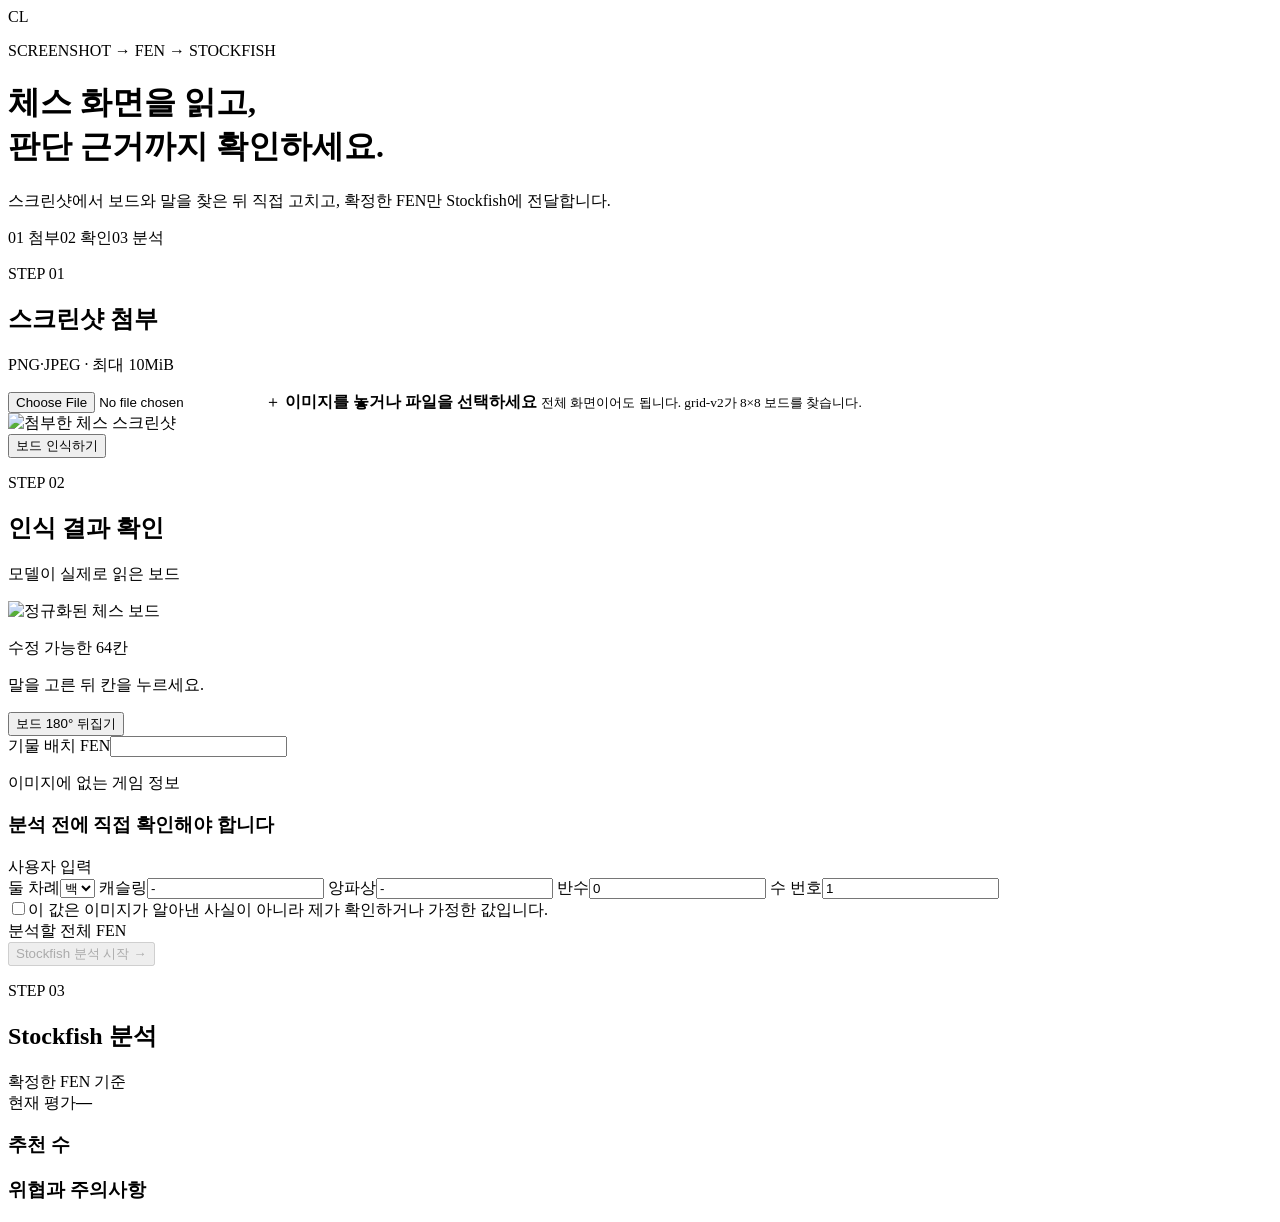
==== image2pgn/web/index.html @ 63f6f7c5 "feat(web): add screenshot analysis flow" ====
<!doctype html>
<html lang="ko">
<head>
  <meta charset="utf-8">
  <meta name="viewport" content="width=device-width, initial-scale=1">
  <title>ChessLens · 스크린샷 체스 분석</title>
  <link rel="stylesheet" href="/assets/styles.css">
</head>
<body>
  <header class="hero">
    <div class="hero__mark" aria-hidden="true">CL</div>
    <div>
      <p class="eyebrow">SCREENSHOT → FEN → STOCKFISH</p>
      <h1>체스 화면을 읽고,<br><span>판단 근거까지 확인하세요.</span></h1>
      <p class="hero__copy">스크린샷에서 보드와 말을 찾은 뒤 직접 고치고, 확정한 FEN만 Stockfish에 전달합니다.</p>
    </div>
    <div class="hero__steps" aria-label="처리 단계">
      <span class="active">01 첨부</span><span>02 확인</span><span>03 분석</span>
    </div>
  </header>

  <main>
    <section class="panel upload-panel" aria-labelledby="upload-title">
      <div class="section-heading">
        <div><p class="step">STEP 01</p><h2 id="upload-title">스크린샷 첨부</h2></div>
        <p>PNG·JPEG · 최대 10MiB</p>
      </div>
      <label class="dropzone" id="dropzone">
        <input id="image-input" type="file" accept="image/png,image/jpeg">
        <span class="dropzone__icon">＋</span>
        <strong>이미지를 놓거나 파일을 선택하세요</strong>
        <small>전체 화면이어도 됩니다. grid-v2가 8×8 보드를 찾습니다.</small>
      </label>
      <div class="upload-preview hidden" id="upload-preview">
        <img id="source-preview" alt="첨부한 체스 스크린샷">
        <div><strong id="file-name"></strong><span id="file-size"></span></div>
        <button class="button button--primary" id="recognize-button" type="button">보드 인식하기</button>
      </div>
    </section>

    <section class="panel hidden" id="review-section" aria-labelledby="review-title">
      <div class="section-heading">
        <div><p class="step">STEP 02</p><h2 id="review-title">인식 결과 확인</h2></div>
        <div class="badges" id="recognition-badges"></div>
      </div>
      <div class="review-layout">
        <div class="normalized-card">
          <p class="card-label">모델이 실제로 읽은 보드</p>
          <img id="normalized-board" alt="정규화된 체스 보드">
          <p class="muted" id="detection-copy"></p>
        </div>
        <div>
          <div class="board-toolbar">
            <div><p class="card-label">수정 가능한 64칸</p><p class="muted">말을 고른 뒤 칸을 누르세요.</p></div>
            <button class="button button--ghost" id="flip-button" type="button">보드 180° 뒤집기</button>
          </div>
          <div class="chessboard" id="chessboard" aria-label="수정 가능한 체스판"></div>
          <div class="piece-palette" id="piece-palette" aria-label="기물 선택"></div>
        </div>
      </div>
      <div class="warning-box hidden" id="recognition-warning"></div>
      <label class="field field--wide"><span>기물 배치 FEN</span><input id="placement" spellcheck="false"></label>

      <div class="history-card">
        <div class="history-card__title"><div><p class="card-label">이미지에 없는 게임 정보</p><h3>분석 전에 직접 확인해야 합니다</h3></div><span class="assumption">사용자 입력</span></div>
        <div class="form-grid">
          <label class="field"><span>둘 차례</span><select id="side"><option value="w">백</option><option value="b">흑</option></select></label>
          <label class="field"><span>캐슬링</span><input id="castling" value="-" spellcheck="false"></label>
          <label class="field"><span>앙파상</span><input id="en-passant" value="-" spellcheck="false"></label>
          <label class="field"><span>반수</span><input id="halfmove" type="number" min="0" value="0"></label>
          <label class="field"><span>수 번호</span><input id="fullmove" type="number" min="1" value="1"></label>
        </div>
        <label class="confirm"><input id="confirm-history" type="checkbox"><span>이 값은 이미지가 알아낸 사실이 아니라 제가 확인하거나 가정한 값입니다.</span></label>
      </div>
      <div class="fen-output"><span>분석할 전체 FEN</span><code id="full-fen"></code></div>
      <button class="button button--analyze" id="analyze-button" type="button" disabled>Stockfish 분석 시작 <span>→</span></button>
    </section>

    <section class="panel hidden" id="result-section" aria-labelledby="result-title">
      <div class="section-heading"><div><p class="step">STEP 03</p><h2 id="result-title">Stockfish 분석</h2></div><span class="analysis-status">확정한 FEN 기준</span></div>
      <div class="result-hero"><div><span>현재 평가</span><strong id="evaluation">—</strong></div><p id="summary"></p></div>
      <div class="result-grid"><div><h3>추천 수</h3><div id="candidate-moves"></div></div><div><h3>위협과 주의사항</h3><div id="threats"></div></div></div>
    </section>

    <div class="toast hidden" id="toast" role="status"></div>
  </main>
  <script src="/assets/app.js"></script>
</body>
</html>
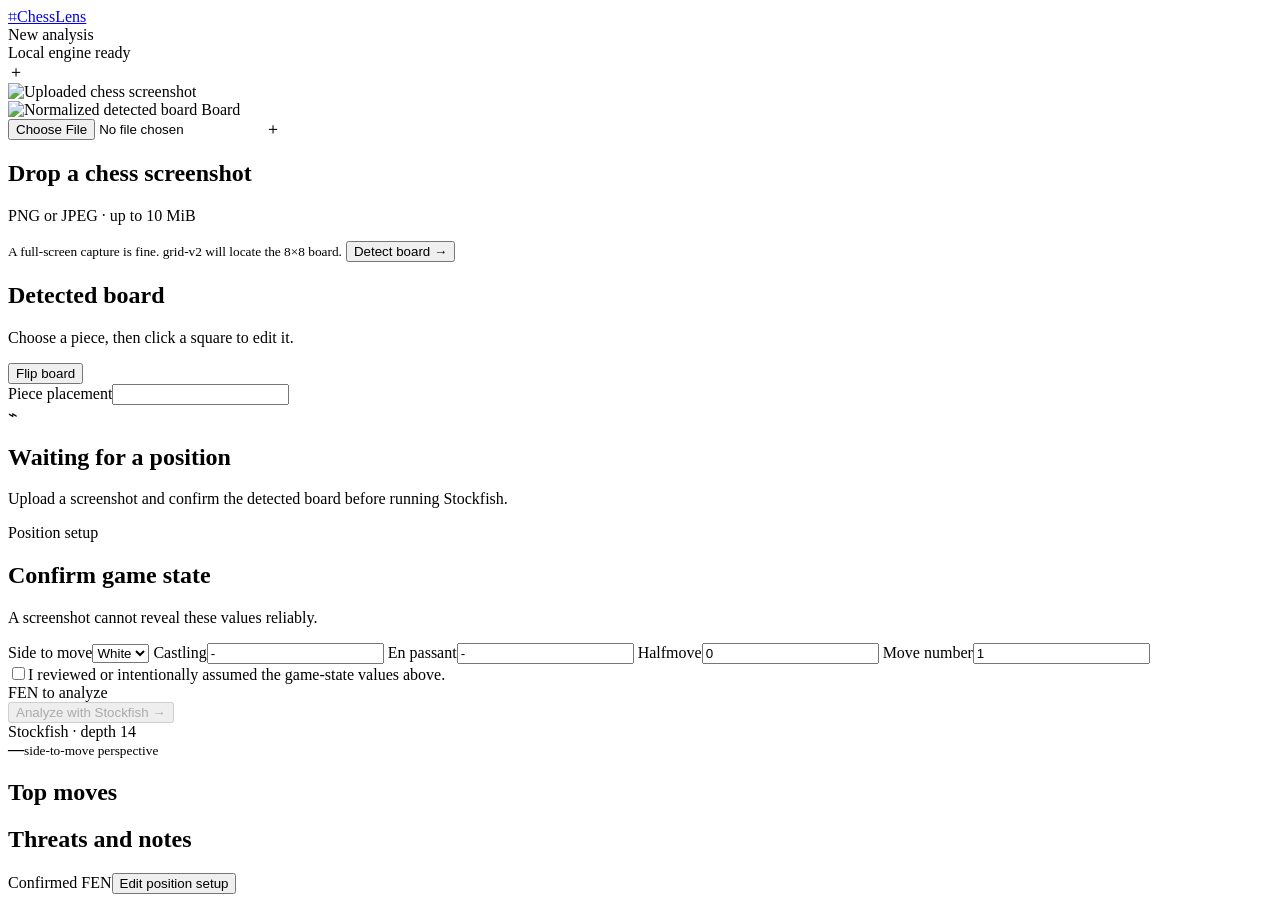
==== commit 1ad0fad6: "feat(web): redesign analysis workspace" ====
--- a/image2pgn/web/index.html
+++ b/image2pgn/web/index.html
@@ -1,89 +1,101 @@
 <!doctype html>
-<html lang="ko">
+<html lang="en">
 <head>
   <meta charset="utf-8">
   <meta name="viewport" content="width=device-width, initial-scale=1">
-  <title>ChessLens · 스크린샷 체스 분석</title>
+  <title>ChessLens · Screenshot analysis</title>
   <link rel="stylesheet" href="/assets/styles.css">
 </head>
 <body>
-  <header class="hero">
-    <div class="hero__mark" aria-hidden="true">CL</div>
-    <div>
-      <p class="eyebrow">SCREENSHOT → FEN → STOCKFISH</p>
-      <h1>체스 화면을 읽고,<br><span>판단 근거까지 확인하세요.</span></h1>
-      <p class="hero__copy">스크린샷에서 보드와 말을 찾은 뒤 직접 고치고, 확정한 FEN만 Stockfish에 전달합니다.</p>
+  <div class="app-shell">
+    <header class="appbar">
+      <a class="brand" href="/" aria-label="ChessLens home"><span class="brand-mark" aria-hidden="true">⌗</span><span>ChessLens</span></a>
+      <nav class="app-nav" aria-label="Primary navigation"><span class="active">New analysis</span></nav>
+      <div class="engine-state"><span class="state-dot" aria-hidden="true"></span><span>Local engine ready</span></div>
+    </header>
+
+    <div class="workspace">
+      <aside class="source-rail" aria-label="Uploaded images">
+        <label class="rail-add" for="image-input" aria-label="Add screenshot">＋</label>
+        <div class="upload-preview hidden" id="upload-preview">
+          <img id="source-preview" alt="Uploaded chess screenshot">
+          <strong id="file-name"></strong>
+          <span id="file-size"></span>
+        </div>
+        <div class="normalized-preview hidden" id="normalized-preview">
+          <img id="normalized-board" alt="Normalized detected board">
+          <span>Board</span>
+        </div>
+      </aside>
+
+      <main class="board-stage">
+        <section class="upload-stage" id="upload-stage" aria-labelledby="upload-title">
+          <label class="dropzone" id="dropzone">
+            <input id="image-input" type="file" accept="image/png,image/jpeg">
+            <span class="dropzone-icon" aria-hidden="true">＋</span>
+            <h1 id="upload-title">Drop a chess screenshot</h1>
+            <p>PNG or JPEG · up to 10 MiB</p>
+            <small>A full-screen capture is fine. grid-v2 will locate the 8×8 board.</small>
+          </label>
+          <button class="primary-action hidden" id="recognize-button" type="button">Detect board <span>→</span></button>
+        </section>
+
+        <section class="review-section hidden" id="review-section" aria-labelledby="review-title">
+          <div class="stage-toolbar">
+            <div><h1 id="review-title">Detected board</h1><p>Choose a piece, then click a square to edit it.</p></div>
+            <div class="recognition-badges" id="recognition-badges"></div>
+            <button class="quiet-action" id="flip-button" type="button">Flip board</button>
+          </div>
+
+          <div class="board-wrap">
+            <div class="chessboard" id="chessboard" aria-label="Editable chessboard"></div>
+            <div class="piece-palette" id="piece-palette" aria-label="Piece palette"></div>
+          </div>
+
+          <div class="warning-box hidden" id="recognition-warning" role="alert"></div>
+          <div class="board-meta">
+            <span id="detection-copy"></span>
+            <label class="placement-field"><span>Piece placement</span><input id="placement" spellcheck="false"></label>
+          </div>
+        </section>
+      </main>
+
+      <aside class="analysis-rail" aria-label="Position analysis">
+        <section class="analysis-empty" id="analysis-empty">
+          <span class="empty-mark" aria-hidden="true">⌁</span>
+          <h2>Waiting for a position</h2>
+          <p>Upload a screenshot and confirm the detected board before running Stockfish.</p>
+        </section>
+
+        <section class="analysis-setup hidden" id="analysis-setup" aria-labelledby="setup-title">
+          <div class="rail-heading"><span>Position setup</span><h2 id="setup-title">Confirm game state</h2><p>A screenshot cannot reveal these values reliably.</p></div>
+          <div class="form-grid">
+            <label class="field"><span>Side to move</span><select id="side"><option value="w">White</option><option value="b">Black</option></select></label>
+            <label class="field"><span>Castling</span><input id="castling" value="-" spellcheck="false"></label>
+            <label class="field"><span>En passant</span><input id="en-passant" value="-" spellcheck="false"></label>
+            <label class="field"><span>Halfmove</span><input id="halfmove" type="number" min="0" value="0"></label>
+            <label class="field"><span>Move number</span><input id="fullmove" type="number" min="1" value="1"></label>
+          </div>
+          <label class="confirm"><input id="confirm-history" type="checkbox"><span>I reviewed or intentionally assumed the game-state values above.</span></label>
+          <div class="fen-dock"><span>FEN to analyze</span><code id="full-fen"></code></div>
+          <button class="primary-action" id="analyze-button" type="button" disabled>Analyze with Stockfish <span>→</span></button>
+        </section>
+
+        <section class="analysis-result hidden" id="result-section" aria-labelledby="result-title">
+          <div class="result-head">
+            <span id="result-title">Stockfish · depth 14</span>
+            <div class="evaluation"><strong id="evaluation">—</strong><small>side-to-move perspective</small></div>
+            <div class="eval-track" aria-hidden="true"><span></span></div>
+            <p id="summary"></p>
+          </div>
+          <div class="move-list"><h2>Top moves</h2><div id="candidate-moves"></div></div>
+          <div class="threat-list"><h2>Threats and notes</h2><div id="threats"></div></div>
+          <div class="result-dock"><span>Confirmed FEN</span><code id="result-fen"></code><button class="quiet-action" id="edit-position-button" type="button">Edit position setup</button></div>
+        </section>
+      </aside>
     </div>
-    <div class="hero__steps" aria-label="처리 단계">
-      <span class="active">01 첨부</span><span>02 확인</span><span>03 분석</span>
-    </div>
-  </header>
-
-  <main>
-    <section class="panel upload-panel" aria-labelledby="upload-title">
-      <div class="section-heading">
-        <div><p class="step">STEP 01</p><h2 id="upload-title">스크린샷 첨부</h2></div>
-        <p>PNG·JPEG · 최대 10MiB</p>
-      </div>
-      <label class="dropzone" id="dropzone">
-        <input id="image-input" type="file" accept="image/png,image/jpeg">
-        <span class="dropzone__icon">＋</span>
-        <strong>이미지를 놓거나 파일을 선택하세요</strong>
-        <small>전체 화면이어도 됩니다. grid-v2가 8×8 보드를 찾습니다.</small>
-      </label>
-      <div class="upload-preview hidden" id="upload-preview">
-        <img id="source-preview" alt="첨부한 체스 스크린샷">
-        <div><strong id="file-name"></strong><span id="file-size"></span></div>
-        <button class="button button--primary" id="recognize-button" type="button">보드 인식하기</button>
-      </div>
-    </section>
-
-    <section class="panel hidden" id="review-section" aria-labelledby="review-title">
-      <div class="section-heading">
-        <div><p class="step">STEP 02</p><h2 id="review-title">인식 결과 확인</h2></div>
-        <div class="badges" id="recognition-badges"></div>
-      </div>
-      <div class="review-layout">
-        <div class="normalized-card">
-          <p class="card-label">모델이 실제로 읽은 보드</p>
-          <img id="normalized-board" alt="정규화된 체스 보드">
-          <p class="muted" id="detection-copy"></p>
-        </div>
-        <div>
-          <div class="board-toolbar">
-            <div><p class="card-label">수정 가능한 64칸</p><p class="muted">말을 고른 뒤 칸을 누르세요.</p></div>
-            <button class="button button--ghost" id="flip-button" type="button">보드 180° 뒤집기</button>
-          </div>
-          <div class="chessboard" id="chessboard" aria-label="수정 가능한 체스판"></div>
-          <div class="piece-palette" id="piece-palette" aria-label="기물 선택"></div>
-        </div>
-      </div>
-      <div class="warning-box hidden" id="recognition-warning"></div>
-      <label class="field field--wide"><span>기물 배치 FEN</span><input id="placement" spellcheck="false"></label>
-
-      <div class="history-card">
-        <div class="history-card__title"><div><p class="card-label">이미지에 없는 게임 정보</p><h3>분석 전에 직접 확인해야 합니다</h3></div><span class="assumption">사용자 입력</span></div>
-        <div class="form-grid">
-          <label class="field"><span>둘 차례</span><select id="side"><option value="w">백</option><option value="b">흑</option></select></label>
-          <label class="field"><span>캐슬링</span><input id="castling" value="-" spellcheck="false"></label>
-          <label class="field"><span>앙파상</span><input id="en-passant" value="-" spellcheck="false"></label>
-          <label class="field"><span>반수</span><input id="halfmove" type="number" min="0" value="0"></label>
-          <label class="field"><span>수 번호</span><input id="fullmove" type="number" min="1" value="1"></label>
-        </div>
-        <label class="confirm"><input id="confirm-history" type="checkbox"><span>이 값은 이미지가 알아낸 사실이 아니라 제가 확인하거나 가정한 값입니다.</span></label>
-      </div>
-      <div class="fen-output"><span>분석할 전체 FEN</span><code id="full-fen"></code></div>
-      <button class="button button--analyze" id="analyze-button" type="button" disabled>Stockfish 분석 시작 <span>→</span></button>
-    </section>
-
-    <section class="panel hidden" id="result-section" aria-labelledby="result-title">
-      <div class="section-heading"><div><p class="step">STEP 03</p><h2 id="result-title">Stockfish 분석</h2></div><span class="analysis-status">확정한 FEN 기준</span></div>
-      <div class="result-hero"><div><span>현재 평가</span><strong id="evaluation">—</strong></div><p id="summary"></p></div>
-      <div class="result-grid"><div><h3>추천 수</h3><div id="candidate-moves"></div></div><div><h3>위협과 주의사항</h3><div id="threats"></div></div></div>
-    </section>
-
-    <div class="toast hidden" id="toast" role="status"></div>
-  </main>
+  </div>
+  <div class="toast hidden" id="toast" role="status"></div>
   <script src="/assets/app.js"></script>
 </body>
 </html>
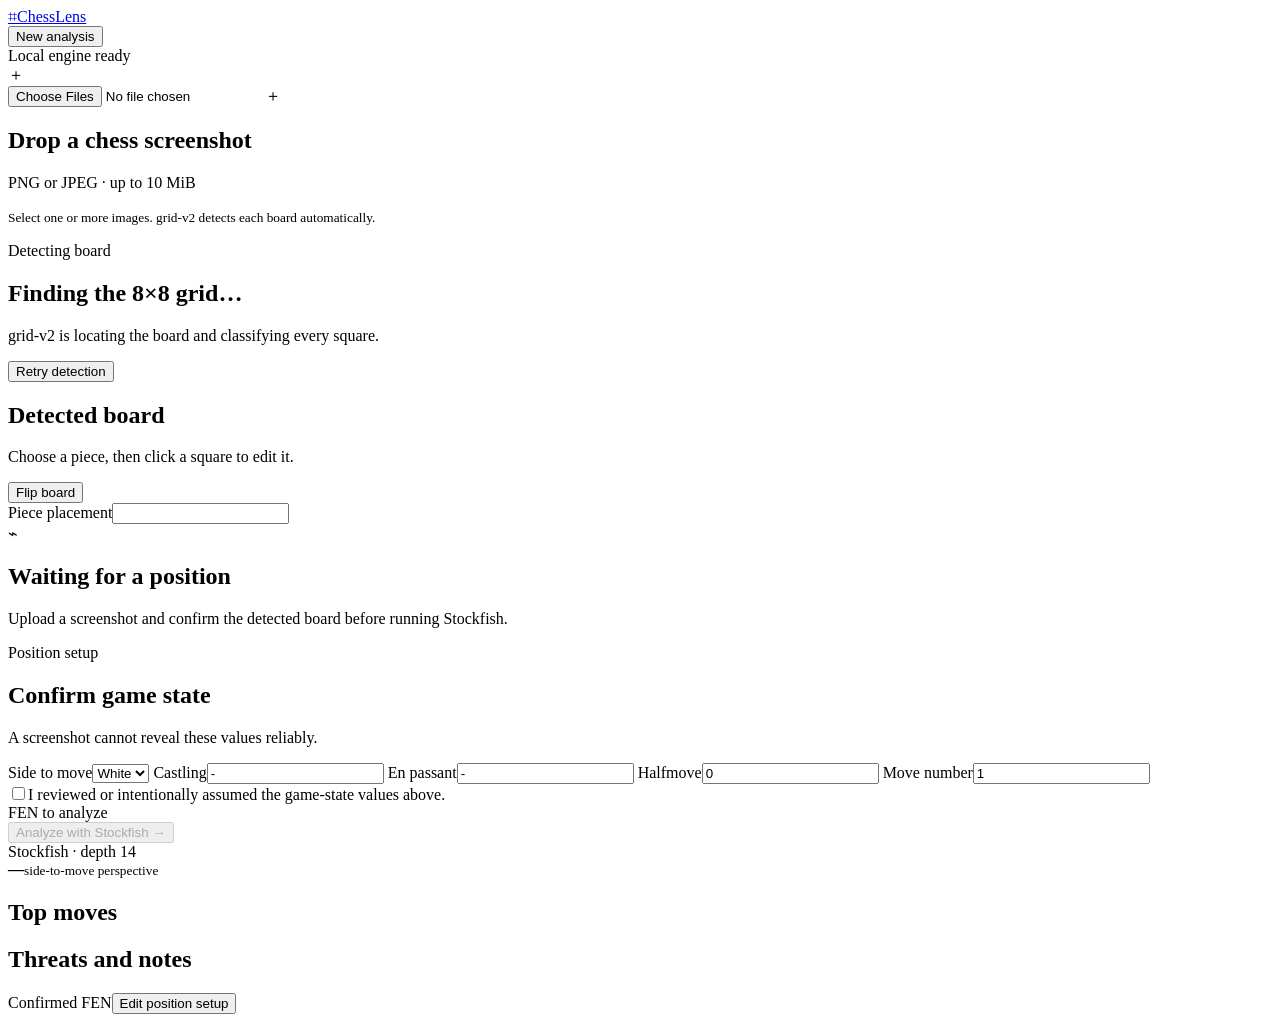
==== commit 9a700c36: "feat(web): add multi-image analysis sessions" ====
--- a/image2pgn/web/index.html
+++ b/image2pgn/web/index.html
@@ -4,40 +4,39 @@
   <meta charset="utf-8">
   <meta name="viewport" content="width=device-width, initial-scale=1">
   <title>ChessLens · Screenshot analysis</title>
-  <link rel="stylesheet" href="/assets/styles.css">
+  <link rel="stylesheet" href="/assets/styles.css?v=4">
 </head>
 <body>
   <div class="app-shell">
     <header class="appbar">
       <a class="brand" href="/" aria-label="ChessLens home"><span class="brand-mark" aria-hidden="true">⌗</span><span>ChessLens</span></a>
-      <nav class="app-nav" aria-label="Primary navigation"><span class="active">New analysis</span></nav>
+      <nav class="app-nav" aria-label="Primary navigation"><button class="nav-action active" id="new-analysis-button" type="button">New analysis</button></nav>
       <div class="engine-state"><span class="state-dot" aria-hidden="true"></span><span>Local engine ready</span></div>
     </header>
 
     <div class="workspace">
       <aside class="source-rail" aria-label="Uploaded images">
         <label class="rail-add" for="image-input" aria-label="Add screenshot">＋</label>
-        <div class="upload-preview hidden" id="upload-preview">
-          <img id="source-preview" alt="Uploaded chess screenshot">
-          <strong id="file-name"></strong>
-          <span id="file-size"></span>
-        </div>
-        <div class="normalized-preview hidden" id="normalized-preview">
-          <img id="normalized-board" alt="Normalized detected board">
-          <span>Board</span>
-        </div>
+        <div class="source-list" id="source-list"></div>
       </aside>
 
       <main class="board-stage">
         <section class="upload-stage" id="upload-stage" aria-labelledby="upload-title">
           <label class="dropzone" id="dropzone">
-            <input id="image-input" type="file" accept="image/png,image/jpeg">
+            <input id="image-input" type="file" accept="image/png,image/jpeg" multiple>
             <span class="dropzone-icon" aria-hidden="true">＋</span>
             <h1 id="upload-title">Drop a chess screenshot</h1>
             <p>PNG or JPEG · up to 10 MiB</p>
-            <small>A full-screen capture is fine. grid-v2 will locate the 8×8 board.</small>
+            <small>Select one or more images. grid-v2 detects each board automatically.</small>
           </label>
-          <button class="primary-action hidden" id="recognize-button" type="button">Detect board <span>→</span></button>
+        </section>
+
+        <section class="processing-stage hidden" id="processing-stage" aria-live="polite">
+          <span class="processing-mark" aria-hidden="true"></span>
+          <p class="eyebrow" id="processing-label">Detecting board</p>
+          <h1 id="processing-title">Finding the 8×8 grid…</h1>
+          <p id="processing-copy">grid-v2 is locating the board and classifying every square.</p>
+          <button class="quiet-action hidden" id="retry-button" type="button">Retry detection</button>
         </section>
 
         <section class="review-section hidden" id="review-section" aria-labelledby="review-title">
@@ -96,6 +95,6 @@
     </div>
   </div>
   <div class="toast hidden" id="toast" role="status"></div>
-  <script src="/assets/app.js"></script>
+  <script src="/assets/app.js?v=4"></script>
 </body>
 </html>
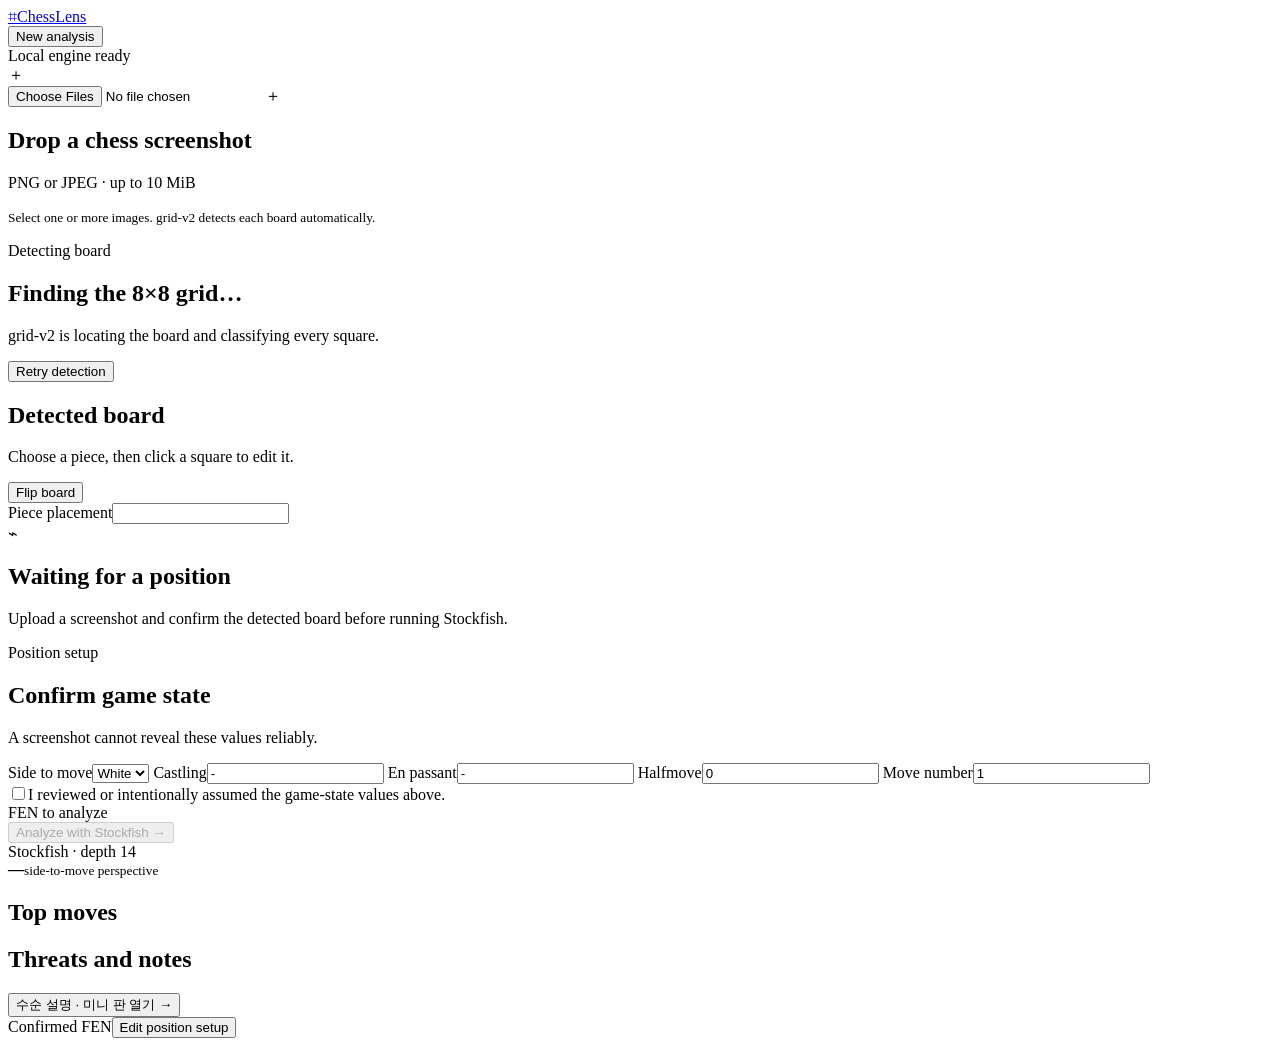
==== commit 8ebe8d3d: "feat(companion): add verified chess popup jobs" ====
--- a/image2pgn/web/index.html
+++ b/image2pgn/web/index.html
@@ -4,7 +4,7 @@
   <meta charset="utf-8">
   <meta name="viewport" content="width=device-width, initial-scale=1">
   <title>ChessLens · Screenshot analysis</title>
-  <link rel="stylesheet" href="/assets/styles.css?v=4">
+  <link rel="stylesheet" href="/assets/styles.css?v=5">
 </head>
 <body>
   <div class="app-shell">
@@ -89,12 +89,32 @@
           </div>
           <div class="move-list"><h2>Top moves</h2><div id="candidate-moves"></div></div>
           <div class="threat-list"><h2>Threats and notes</h2><div id="threats"></div></div>
-          <div class="result-dock"><span>Confirmed FEN</span><code id="result-fen"></code><button class="quiet-action" id="edit-position-button" type="button">Edit position setup</button></div>
+          <button class="primary-action" id="explanation-button" type="button">수순 설명 · 미니 판 열기 →</button><div class="result-dock"><span>Confirmed FEN</span><code id="result-fen"></code><button class="quiet-action" id="edit-position-button" type="button">Edit position setup</button></div>
         </section>
       </aside>
     </div>
   </div>
+
+  <dialog class="review-dialog" id="square-review-dialog" aria-labelledby="review-dialog-title">
+    <div class="review-dialog-shell">
+      <header class="review-dialog-head">
+        <div>
+          <span>Recognition check</span>
+          <h2 id="review-dialog-title">Review detected squares</h2>
+          <p id="review-dialog-copy"></p>
+        </div>
+        <button class="dialog-close" id="review-close-button" type="button" aria-label="Close review">×</button>
+      </header>
+      <div class="review-list" id="review-list"></div>
+      <footer class="review-dialog-foot">
+        <span id="review-progress"></span>
+        <button class="quiet-action" id="review-accept-button" type="button">Accept current predictions</button>
+        <button class="primary-action" id="review-done-button" type="button">Done reviewing <span>→</span></button>
+      </footer>
+    </div>
+  </dialog>
+
   <div class="toast hidden" id="toast" role="status"></div>
-  <script src="/assets/app.js?v=4"></script>
+  <script src="/assets/app.js?v=5"></script>
 </body>
 </html>
